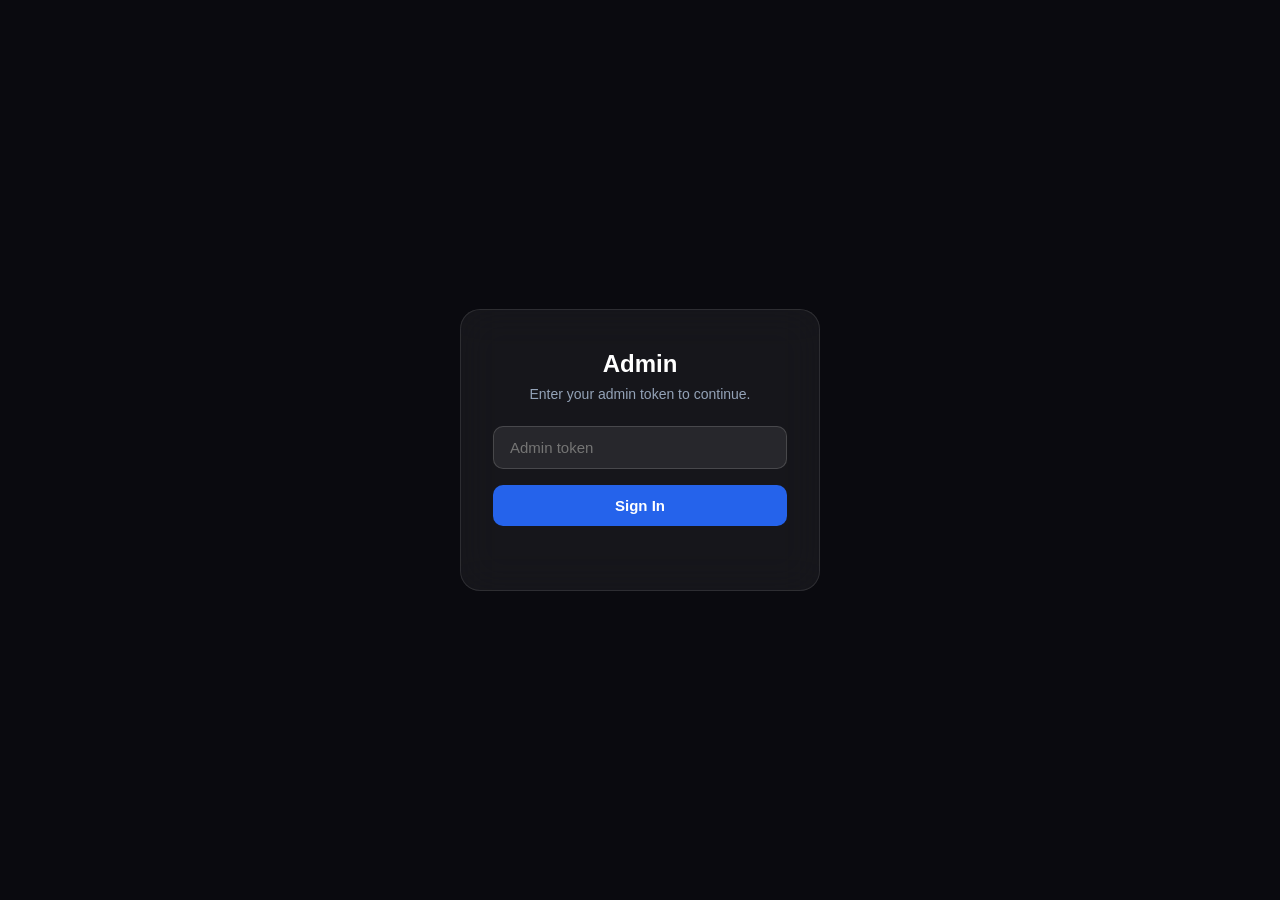
==== admin/login.html @ b1336102 "feat: admin dashboard with sessions and voucher management" ====
<!DOCTYPE html>
<html lang="en">
<head>
  <meta charset="UTF-8">
  <meta name="viewport" content="width=device-width, initial-scale=1.0">
  <title>Admin Login</title>
  <link rel="stylesheet" href="/admin/style.css">
</head>
<body class="login-page">
  <div class="login-card">
    <h1>Admin</h1>
    <p>Enter your admin token to continue.</p>
    <input type="password" id="tokenInput" placeholder="Admin token" autocomplete="off">
    <button onclick="login()">Sign In</button>
    <p id="loginError" class="status error"></p>
  </div>
  <script src="/admin/app.js"></script>
</body>
</html>
---- admin/style.css ----
* { margin: 0; padding: 0; box-sizing: border-box; }
body {
  font-family: -apple-system, BlinkMacSystemFont, "Segoe UI", Roboto, sans-serif;
  background: #0a0a0f;
  color: #e0e0e0;
  min-height: 100vh;
}
a { color: #60a5fa; text-decoration: none; }

/* Login */
.login-page {
  display: flex;
  align-items: center;
  justify-content: center;
}
.login-card {
  background: rgba(255,255,255,0.05);
  backdrop-filter: blur(20px);
  border: 1px solid rgba(255,255,255,0.1);
  border-radius: 20px;
  padding: 40px 32px;
  max-width: 360px;
  width: 100%;
  margin: 20px;
  text-align: center;
}
.login-card h1 { font-size: 24px; margin-bottom: 8px; color: #fff; }
.login-card p { font-size: 14px; color: #94a3b8; margin-bottom: 24px; }
.login-card input {
  width: 100%;
  padding: 12px 16px;
  background: rgba(255,255,255,0.08);
  border: 1px solid rgba(255,255,255,0.15);
  border-radius: 10px;
  font-size: 15px;
  color: #fff;
  outline: none;
  margin-bottom: 16px;
}
.login-card input:focus { border-color: #2563eb; }
.login-card button {
  width: 100%;
  padding: 12px;
  background: #2563eb;
  color: #fff;
  border: none;
  border-radius: 10px;
  font-size: 15px;
  font-weight: 600;
  cursor: pointer;
}
.login-card button:hover { background: #1d4ed8; }

/* Dashboard layout */
.sidebar {
  position: fixed;
  top: 0;
  left: 0;
  bottom: 0;
  width: 220px;
  background: #111118;
  border-right: 1px solid rgba(255,255,255,0.06);
  display: flex;
  flex-direction: column;
  padding: 24px 0;
}
.sidebar-brand {
  font-size: 16px;
  font-weight: 700;
  color: #fff;
  padding: 0 20px 24px;
  border-bottom: 1px solid rgba(255,255,255,0.06);
}
.sidebar-nav { flex: 1; padding: 16px 0; }
.nav-item {
  display: block;
  padding: 10px 20px;
  color: #94a3b8;
  font-size: 14px;
  transition: all 0.15s;
}
.nav-item:hover, .nav-item.active { color: #fff; background: rgba(255,255,255,0.04); }
.logout-btn {
  margin: 0 12px;
  padding: 10px;
  background: transparent;
  color: #64748b;
  border: 1px solid rgba(255,255,255,0.08);
  border-radius: 8px;
  font-size: 13px;
  cursor: pointer;
}
.logout-btn:hover { color: #f87171; border-color: rgba(248,113,113,0.3); }

/* Main */
.main-content {
  margin-left: 220px;
  padding: 32px 40px;
}
.main-content h2 { font-size: 22px; color: #fff; margin-bottom: 20px; }
.view { display: none; }
.view.active { display: block; }

/* Table */
table { width: 100%; border-collapse: collapse; font-size: 14px; }
th { text-align: left; padding: 12px 16px; color: #64748b; font-weight: 500; border-bottom: 1px solid rgba(255,255,255,0.08); font-size: 12px; text-transform: uppercase; letter-spacing: 0.5px; }
td { padding: 12px 16px; border-bottom: 1px solid rgba(255,255,255,0.04); }
tr:hover td { background: rgba(255,255,255,0.02); }
.revoke-btn {
  padding: 6px 14px;
  background: transparent;
  color: #f87171;
  border: 1px solid rgba(248,113,113,0.3);
  border-radius: 6px;
  font-size: 12px;
  cursor: pointer;
  transition: all 0.15s;
}
.revoke-btn:hover { background: rgba(248,113,113,0.1); }
.empty-state { color: #64748b; font-size: 14px; padding: 40px 0; text-align: center; }

/* Voucher form */
.voucher-form { display: flex; gap: 16px; align-items: flex-end; margin-bottom: 24px; flex-wrap: wrap; }
.voucher-form label { font-size: 13px; color: #94a3b8; display: flex; flex-direction: column; gap: 6px; }
.voucher-form input {
  padding: 10px 14px;
  background: rgba(255,255,255,0.08);
  border: 1px solid rgba(255,255,255,0.15);
  border-radius: 8px;
  font-size: 14px;
  color: #fff;
  outline: none;
  width: 100px;
}
.voucher-form input:focus { border-color: #2563eb; }
.voucher-form button {
  padding: 10px 24px;
  background: #2563eb;
  color: #fff;
  border: none;
  border-radius: 8px;
  font-size: 14px;
  font-weight: 600;
  cursor: pointer;
}
#voucherResults { margin-top: 20px; }
#voucherResults h3 { font-size: 14px; color: #94a3b8; margin-bottom: 12px; }
#voucherList {
  list-style: none;
  display: flex;
  flex-wrap: wrap;
  gap: 8px;
}
#voucherList li {
  background: rgba(255,255,255,0.05);
  border: 1px solid rgba(255,255,255,0.1);
  border-radius: 8px;
  padding: 8px 16px;
  font-family: monospace;
  font-size: 14px;
  letter-spacing: 1px;
  color: #4ade80;
  cursor: pointer;
  transition: all 0.15s;
}
#voucherList li:hover { background: rgba(255,255,255,0.1); }
#voucherList li.copied::after { content: ' Copied!'; color: #60a5fa; font-size: 11px; }
.status { font-size: 14px; margin-top: 16px; }
.status.error { color: #f87171; }
.status.success { color: #4ade80; }

@media (max-width: 768px) {
  .sidebar { width: 100%; position: relative; height: auto; flex-direction: row; align-items: center; padding: 12px 16px; }
  .sidebar-brand { padding: 0; border: none; margin-right: 20px; }
  .sidebar-nav { display: flex; gap: 0; padding: 0; flex: 1; }
  .nav-item { padding: 8px 14px; }
  .logout-btn { margin: 0; }
  .main-content { margin-left: 0; padding: 20px; }
}
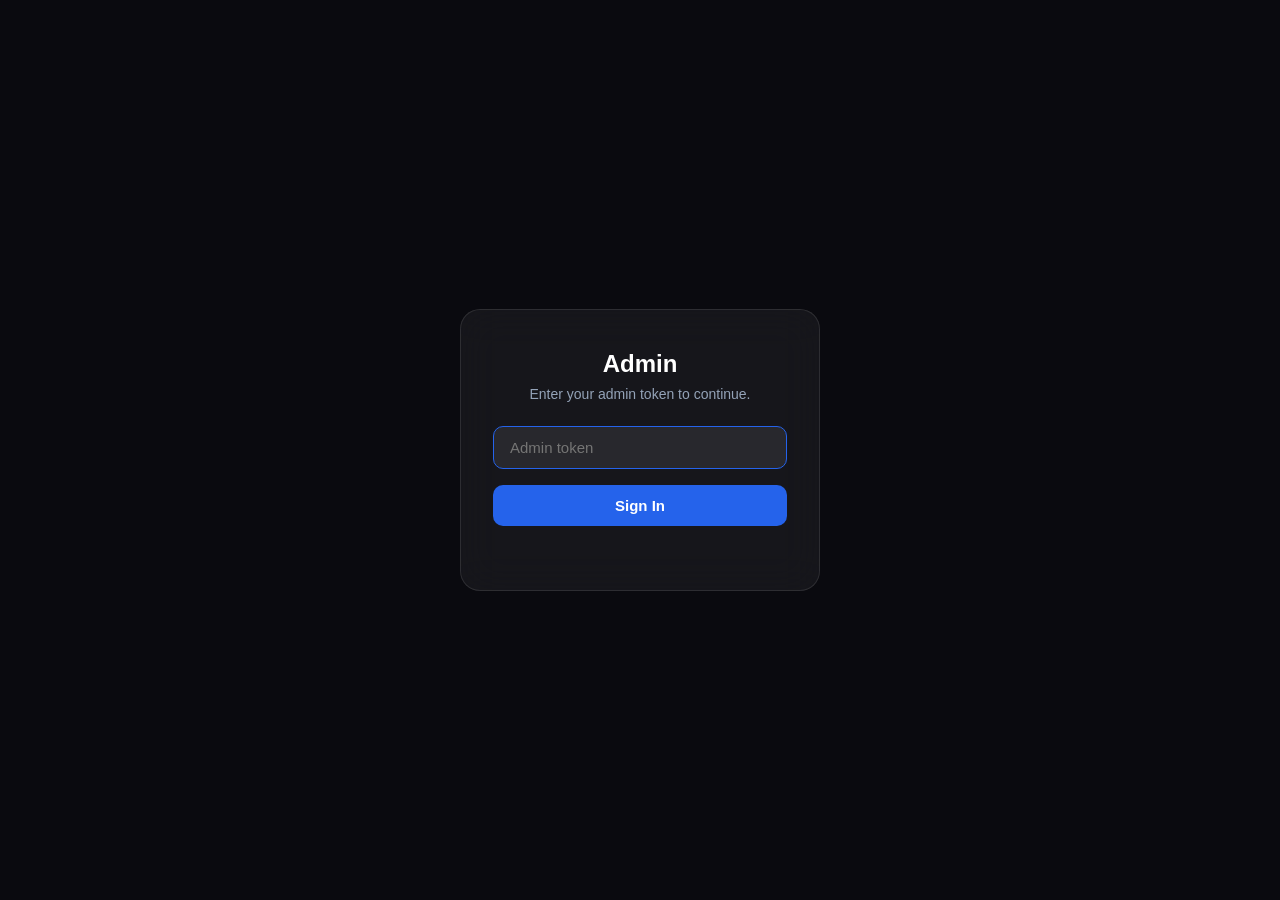
==== commit 7e96f289: "fix: address final review findings - XSS, error handling, UX" ====
--- a/admin/login.html
+++ b/admin/login.html
@@ -10,7 +10,7 @@
   <div class="login-card">
     <h1>Admin</h1>
     <p>Enter your admin token to continue.</p>
-    <input type="password" id="tokenInput" placeholder="Admin token" autocomplete="off">
+    <input type="password" id="tokenInput" placeholder="Admin token" autocomplete="off" autofocus>
     <button onclick="login()">Sign In</button>
     <p id="loginError" class="status error"></p>
   </div>
